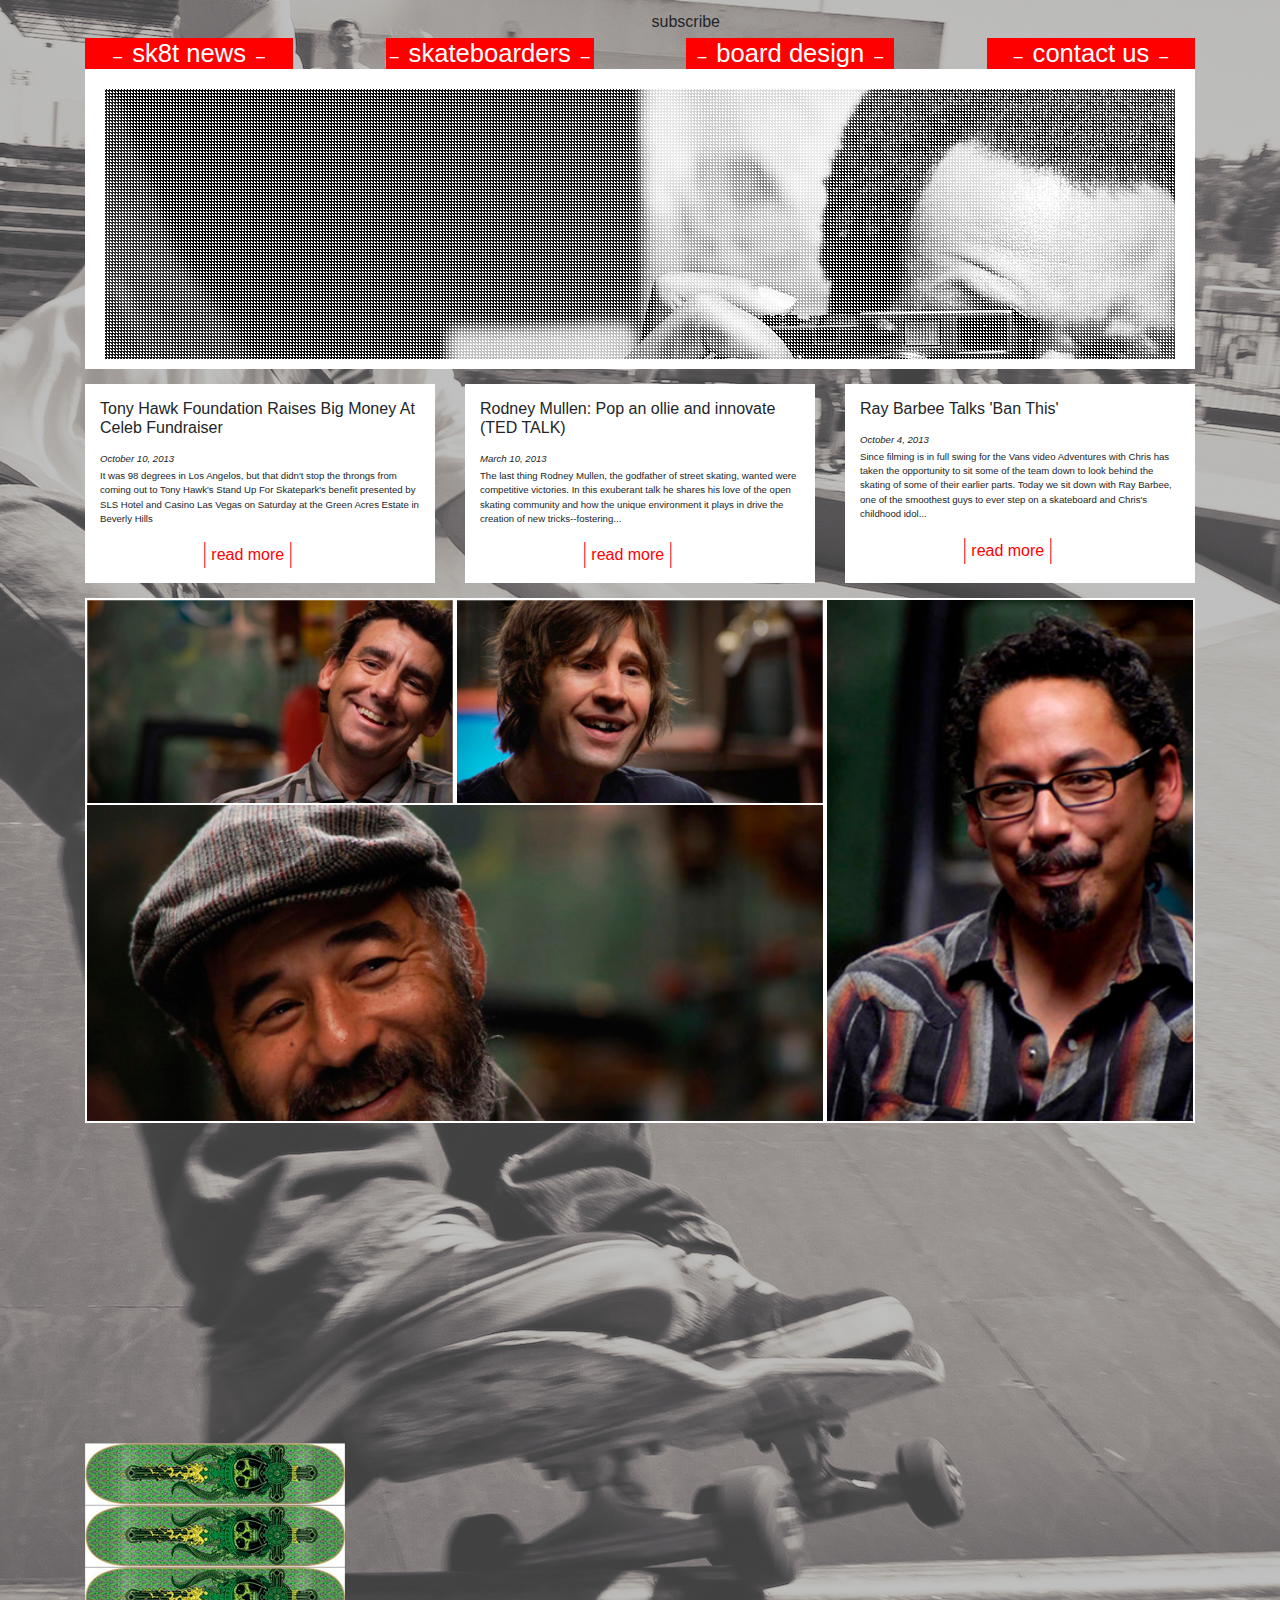
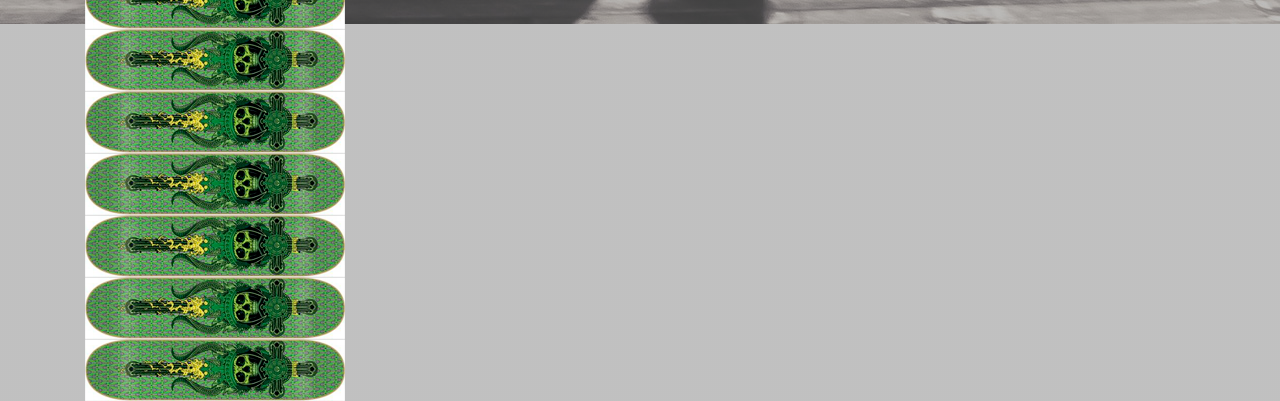
==== index.html @ 0d8c178f "adding skateboard photos" ====
<!DOCTYPE html>
<html lang="en">

<head>

  <meta charset="utf-8">
  <meta name="viewport" content="width=device-width, initial-scale=1">

  <link rel="stylesheet" href="https://use.fontawesome.com/releases/v5.8.2/css/all.css" integrity="sha384-oS3vJWv+0UjzBfQzYUhtDYW+Pj2yciDJxpsK1OYPAYjqT085Qq/1cq5FLXAZQ7Ay" crossorigin="anonymous">
  <link rel="stylesheet" href="https://stackpath.bootstrapcdn.com/bootstrap/4.4.1/css/bootstrap.min.css" integrity="sha384-Vkoo8x4CGsO3+Hhxv8T/Q5PaXtkKtu6ug5TOeNV6gBiFeWPGFN9MuhOf23Q9Ifjh" crossorigin="anonymous">
  <link rel="stylesheet" href="styles.css">

  <title></title>
</head>

<body>
  <div class="container">
    <div class="row">
      <div class="subscribe col-2 offset-5"><a href="#">subscribe</a></div>

      <div class="icons col-4 offset-1">
        <a href="#"><i class="fab fa-facebook-f"></i></a>
        <a href="#"><i class="fas fa-rss"></i></a>
        <a href="#"><i class="fab fa-twitter"></i></a>
        <a href="#"><i class="fab fa-youtube"></i></a>
      </div>
    </div>
    <div class="nav-row row no-gutters">
      <div class="nav col"><a href="#">&ndash;<span>sk8t news</span>&ndash;</a></div>
      <div class="nav col"><a href="#">&ndash;<span>skateboarders</span>&ndash;</a></div>
      <div class="nav col"><a href="#">&ndash;<span>board design</span>&ndash;</a></div>
      <div class="nav col"><a href="#">&ndash;<span>contact us</span>&ndash;</a></div>
    </div>
    <div class="top-image row no-gutters">
      <div class="top-image col"><img src="images/grid.png" alt=""></div>
    </div>

    <!-- I don't know how to line these up with the image whatsoever. I feel like I have tried EVERYTHING -->
    <!-- Well they at least line up without column-width specified but ofc they don't line up -->
    <!-- Maybe if I set the coloumn, and format the cards within the one col? -->
    <!-- In order to do that I do not need two rows. Nesting would be good for overlapping content I think -->
    <!-- So a row does not require a new container, it simply opens up a new row of 12 potential columns? -->
    <!-- VERTICAL ALIGN FOR MOBILE RESPONSIVE WHOOOO -->
    <!-- the row can and/or should be given a width -->
    <div class="article-div">
      <!-- <div> -->
      <article class="modal-article row">

        <section class="modal-card col">
          <h2>Tony Hawk Foundation Raises Big Money At Celeb Fundraiser</h2>
          <time datetime="2013-12-10">October 10, 2013</time>
          <p>It was 98 degrees in Los Angelos, but that didn't stop the throngs from coming out to Tony Hawk's Stand Up For Skatepark's benefit presented by SLS Hotel and Casino Las Vegas on Saturday at the Green Acres Estate in Beverly Hills
          </p>
          <button class="read-buttons" type="button">read more</button>

        </section>

        <section class="modal-card col">
          <h2>Rodney Mullen: Pop an ollie and innovate (TED TALK)</h2><time datetime="2013-03-10">March 10, 2013</time>
          <p>The last thing Rodney Mullen, the godfather of street skating, wanted were competitive victories. In this exuberant talk he shares his love of the open skating community and how the unique environment it plays in drive the creation
            of
            new tricks--fostering...</p>
          <button class="read-buttons" type="button">read more</button>
        </section>

        <section class="modal-card col">
          <h2>Ray Barbee Talks 'Ban This'</h2><time datetime="2013-10-04">October 4, 2013</time>
          <p>Since filming is in full swing for the Vans video Adventures with Chris has taken the opportunity to sit some of the team down to look behind the skating of some of their earlier parts. Today we sit down with Ray Barbee, one of the
            smoothest guys to ever step on a skateboard and Chris's childhood idol...</p>
          <button class="read-buttons" type="button">read more</button>

    </div>


    </article>

    <!-- I felt like I had an idea as to how to go about this part during lecture but now I definitely don't -->
    <!-- <div class="skaters"> -->
    <div>
      <article class="skateboarders row no-gutters">
        <section class="skater col-4"><img src="images/sk8er-4.png" href=""></section>
        <section class="skater col-4"><img src="images/sk8er-3.png" href=""></section>
        <section class="skater col-4"><img src="images/sk8er-2.png" href=""></section>
        <section class="skater-wide col-8"><img src="images/sk8er-1.png" href=""></section>
      </article>
    </div>
    </article>
    <div class="skateboards row no-gutters">
      <div class="skateboard-img col-sm-12"><img src="./images/sk8-1.png" alt=""></div>
      <div class="skateboard-img col-sm-12"><img src="./images/sk8-1.png" alt=""></div>
      <div class="skateboard-img col-sm-12"><img src="./images/sk8-1.png" alt=""></div>
      <div class="skateboard-img col-sm-12"><img src="./images/sk8-1.png" alt=""></div>
      <div class="skateboard-img col-sm-12"><img src="./images/sk8-1.png" alt=""></div>
      <div class="skateboard-img col-sm-12"><img src="./images/sk8-1.png" alt=""></div>
      <div class="skateboard-img col-sm-12"><img src="./images/sk8-1.png" alt=""></div>
      <div class="skateboard-img col-sm-12"><img src="./images/sk8-1.png" alt=""></div>
      <div class="skateboard-img col-sm-12"><img src="./images/sk8-1.png" alt=""></div>
    </div>


    <article class="contact col-6"></article>
    <!-- </div> -->
  </div>
  </div>

  <script src="https://code.jquery.com/jquery-3.4.1.slim.min.js" integrity="sha384-J6qa4849blE2+poT4WnyKhv5vZF5SrPo0iEjwBvKU7imGFAV0wwj1yYfoRSJoZ+n" crossorigin="anonymous"></script>
  <script src="https://cdn.jsdelivr.net/npm/popper.js@1.16.0/dist/umd/popper.min.js" integrity="sha384-Q6E9RHvbIyZFJoft+2mJbHaEWldlvI9IOYy5n3zV9zzTtmI3UksdQRVvoxMfooAo" crossorigin="anonymous"></script>
  <script src="https://stackpath.bootstrapcdn.com/bootstrap/4.4.1/js/bootstrap.min.js" integrity="sha384-wfSDF2E50Y2D1uUdj0O3uMBJnjuUD4Ih7YwaYd1iqfktj0Uod8GCExl3Og8ifwB6" crossorigin="anonymous"></script>
</body>

</html>
---- styles.css ----
* {
  box-sizing: border-box;
}

a {
  text-decoration: none;
  color: inherit;
}

ul {
  list-style: none;

}

/* background-overlay-effect */
body {
  background: linear-gradient(rgba(130, 130, 130, .5),
      rgba(130, 130, 130, .5)),
    url("images/bg.jpg") no-repeat;
}

h2 {
  font-size: 1rem;
}

time {
  font-size: 0.6rem;
  text-align: left;
  font-style: italic;
}

p {
  font-size: 0.6rem;
}

/* .container {
  width: 850px;
} */

.subscribe {
  text-align: right;
  padding-top: 10px;

}

.icons {
  padding-left: 55px;
  text-align: center;

}


i {
  font-size: 25px;
  color: white;
  box-shadow: 0px 5px gray;
  height: 40px;
  width: 40px;
  margin: 5px;
  padding-top: 5px;
  z-index: -20;

}

i.fab.fa-facebook-f {
  background-color: blue;
  opacity: 0.3;
}

i.fas.fa-rss {
  background-color: orange;
  opacity: 0.3;
}


i.fab.fa-twitter {
  background-color: lightblue;
  opacity: 0.3;
}

i.fab.fa-youtube {
  background-color: red;
  opacity: 0.3;
}

span {
  font-size: 1.6rem;
  color: white;
  background-color: red;
  line-height: 30px;
  margin-right: 5px;
  margin-left: 5px;
  padding: 0 5px;



}

.nav-row {
  justify-content: center;

}

.nav {
  background-color: red;
  justify-content: center;
  color: white;



}

.nav:not(:last-child) {
  margin-right: 92.5px;
}




.top-image {
  background-image: url("./images/top-image.png");
  border: white solid 10px;
  overflow: hidden;
  height: 300px;
}

.modal-article {

}

.modal-card {
  background-color: white;
  margin: 15px;
  padding: 15px;

}

.read-buttons {
  color: red;
  border-style: solid 1px red;
  background-color: white;
  border-left: solid 1px red;
  border-right: solid 1px red;
  border-top: none;
  border-bottom: none;
  transform: translateX(120%);
}

.skater-wide {
  height: 320px;
  overflow: hidden;
  transform: translateY(-320px);
  border-bottom: solid 2px white;
}

.skater-wide>img {
  width: 100%;
  border: solid 2px white;
}

.skater-small>img {
  width: 100%;
}

.skater>img {
  width: 100%;
  border: solid 2px white;
}

.skateboards {
  display: inline-block;
  vertical-align: top;
}
/* grid on top of cameraman should be a background-image */

/* .top-image::after {
  content: '';
  background-image: url("images/grid.png");
  opacity: 0.5;
  position: absolute;
  width: 720px;
  top: 0;
  bottom: 0;
  right: 0;
  left: 25px;
} */
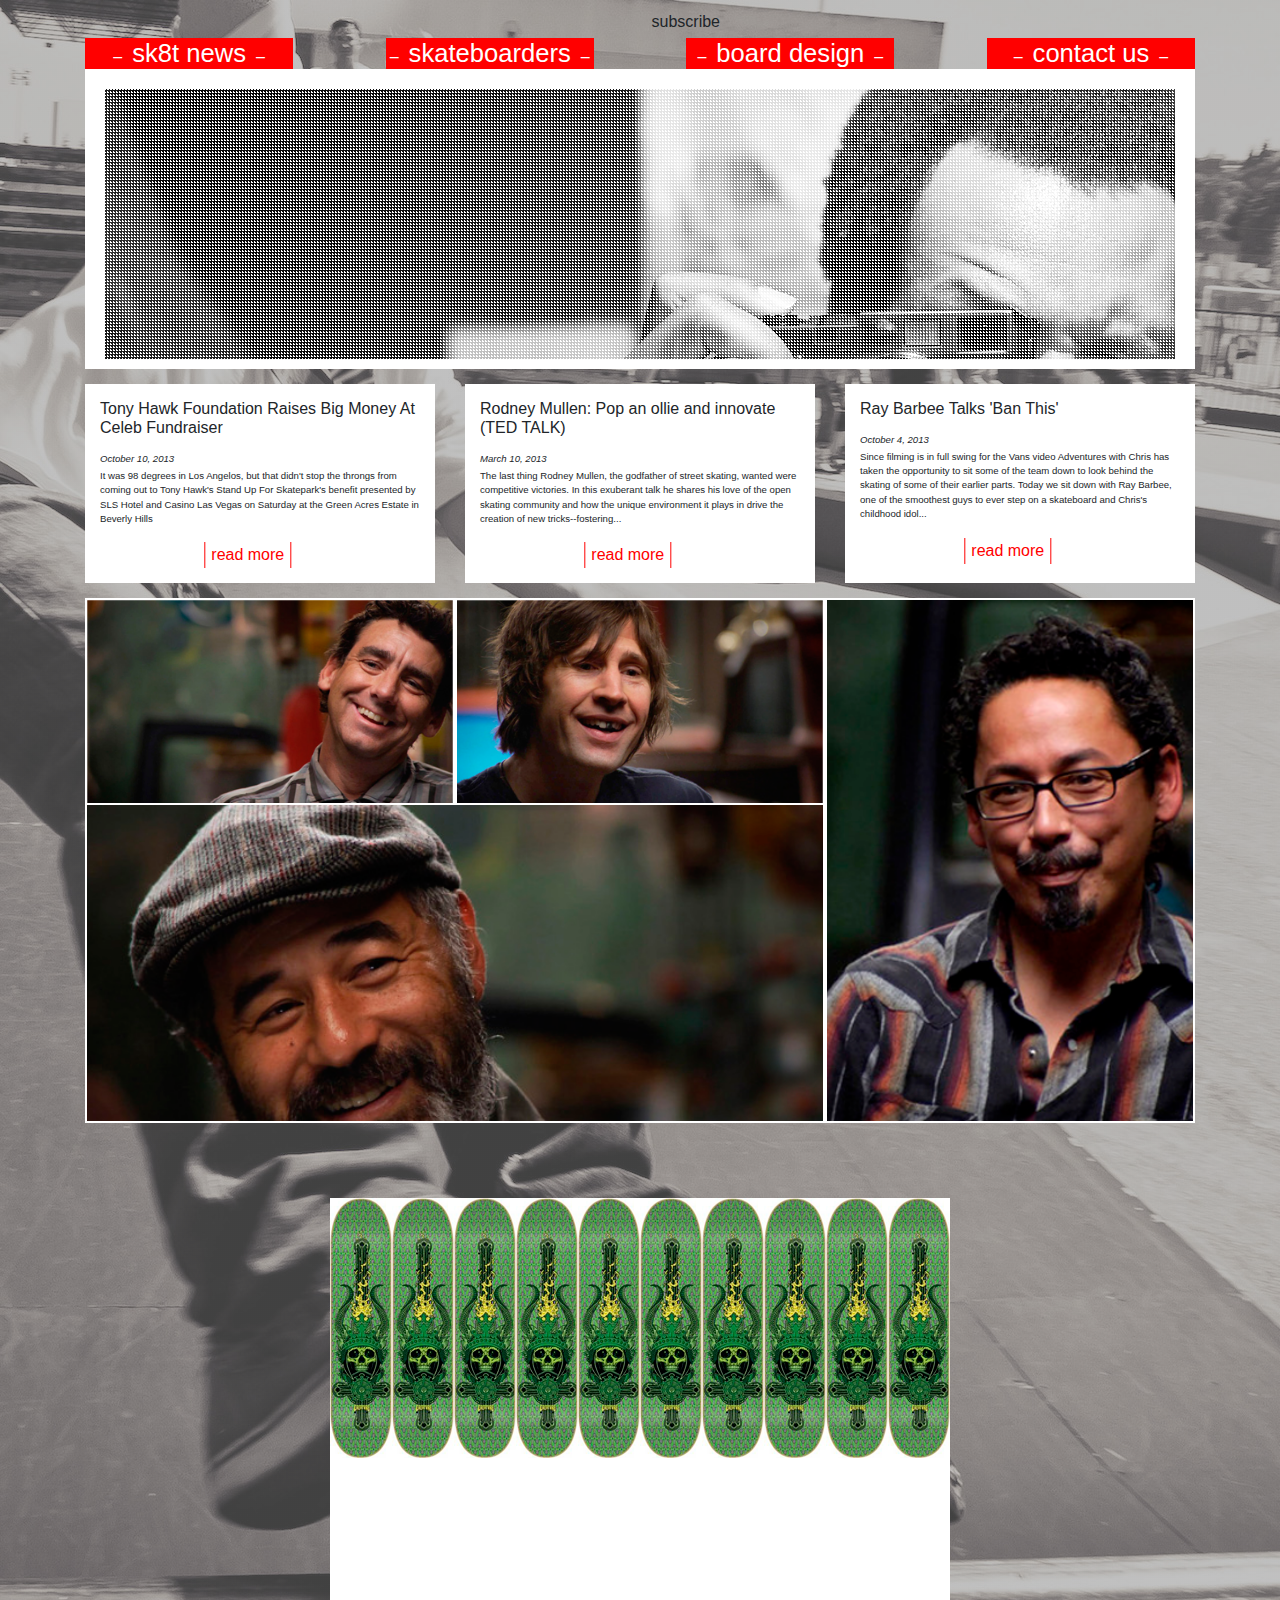
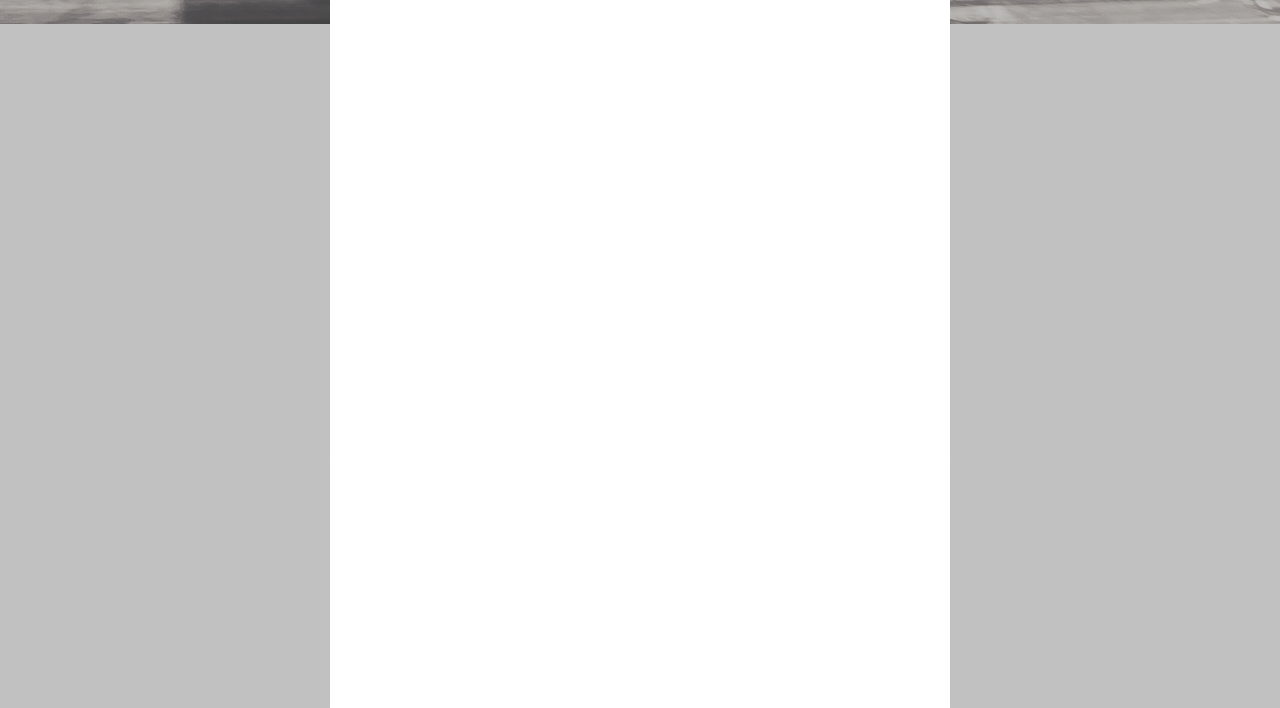
==== commit ef2d602d: "I'm just having issues at every corner. I got the skateboards on the page and horizontal, but they w" ====
--- a/index.html
+++ b/index.html
@@ -77,25 +77,29 @@
     <!-- I felt like I had an idea as to how to go about this part during lecture but now I definitely don't -->
     <!-- <div class="skaters"> -->
     <div>
-      <article class="skateboarders row no-gutters">
-        <section class="skater col-4"><img src="images/sk8er-4.png" href=""></section>
-        <section class="skater col-4"><img src="images/sk8er-3.png" href=""></section>
-        <section class="skater col-4"><img src="images/sk8er-2.png" href=""></section>
-        <section class="skater-wide col-8"><img src="images/sk8er-1.png" href=""></section>
-      </article>
+      <div class="row no-gutters">
+        <div class="skater col-4"><img src="images/sk8er-4.png" href=""></div>
+        <div class="skater col-4"><img src="images/sk8er-3.png" href=""></div>
+        <div class="skater col-4"><img src="images/sk8er-2.png" href=""></div>
+        <div class="skater-wide col-8"><img src="images/sk8er-1.png" href=""></div>
+      </div>
     </div>
-    </article>
-    <div class="skateboards row no-gutters">
-      <div class="skateboard-img col-sm-12"><img src="./images/sk8-1.png" alt=""></div>
-      <div class="skateboard-img col-sm-12"><img src="./images/sk8-1.png" alt=""></div>
-      <div class="skateboard-img col-sm-12"><img src="./images/sk8-1.png" alt=""></div>
-      <div class="skateboard-img col-sm-12"><img src="./images/sk8-1.png" alt=""></div>
-      <div class="skateboard-img col-sm-12"><img src="./images/sk8-1.png" alt=""></div>
-      <div class="skateboard-img col-sm-12"><img src="./images/sk8-1.png" alt=""></div>
-      <div class="skateboard-img col-sm-12"><img src="./images/sk8-1.png" alt=""></div>
-      <div class="skateboard-img col-sm-12"><img src="./images/sk8-1.png" alt=""></div>
-      <div class="skateboard-img col-sm-12"><img src="./images/sk8-1.png" alt=""></div>
+    <div class="skateboards">
+    <div class="row no-gutters">
+      <div class="col-12">
+        <div class="skateboard-img"><img src="./images/sk8-1.png" alt=""></div>
+        <div class="skateboard-img"><img src="./images/sk8-1.png" alt=""></div>
+        <div class="skateboard-img"><img src="./images/sk8-1.png" alt=""></div>
+        <div class="skateboard-img"><img src="./images/sk8-1.png" alt=""></div>
+        <div class="skateboard-img"><img src="./images/sk8-1.png" alt=""></div>
+        <div class="skateboard-img"><img src="./images/sk8-1.png" alt=""></div>
+        <div class="skateboard-img"><img src="./images/sk8-1.png" alt=""></div>
+        <div class="skateboard-img"><img src="./images/sk8-1.png" alt=""></div>
+        <div class="skateboard-img"><img src="./images/sk8-1.png" alt=""></div>
+        <div class="skateboard-img"><img src="./images/sk8-1.png" alt=""></div>
+      </div>
     </div>
+  </div>
 
 
     <article class="contact col-6"></article>
--- a/styles.css
+++ b/styles.css
@@ -146,10 +146,11 @@
   transform: translateX(120%);
 }
 
+
 .skater-wide {
   height: 320px;
   overflow: hidden;
-  transform: translateY(-320px);
+  transform: translateY(-100%);
   border-bottom: solid 2px white;
 }
 
@@ -168,8 +169,13 @@
 }
 
 .skateboards {
-  display: inline-block;
-  vertical-align: top;
+  transform: rotate(90deg);
+  background-color: white;
+  
+}
+
+.skateboards>img {
+
 }
 /* grid on top of cameraman should be a background-image */
 
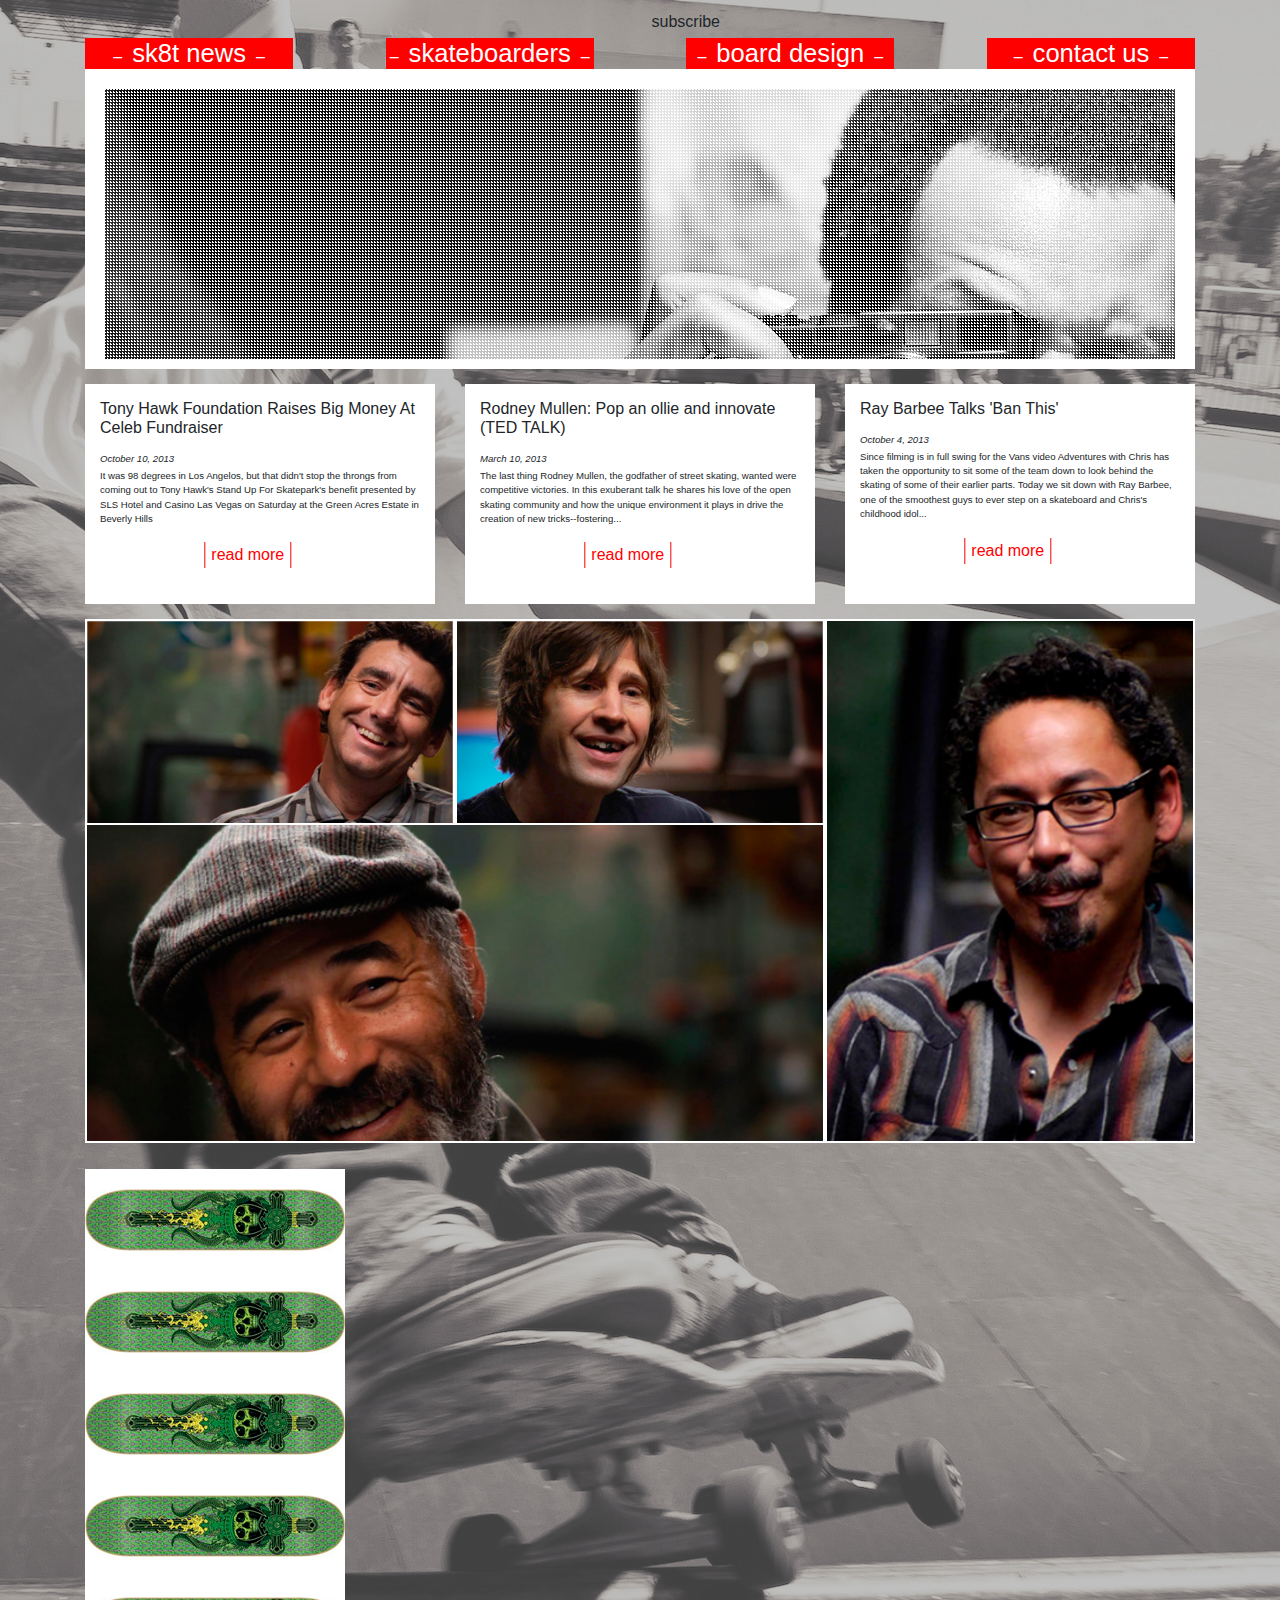
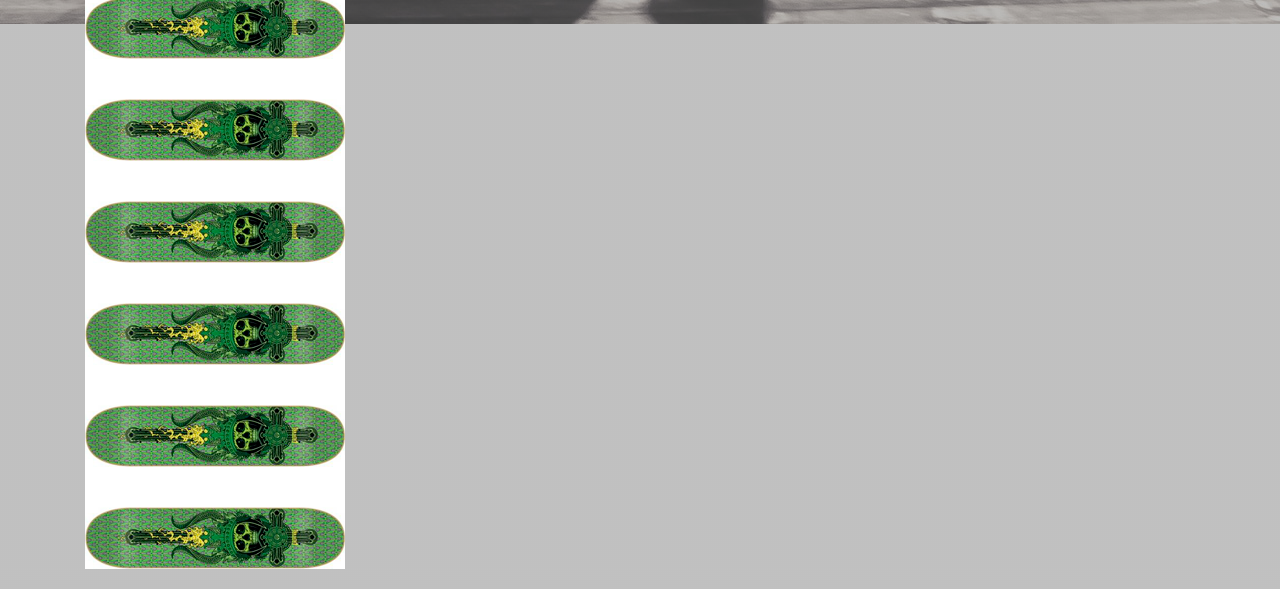
==== commit 20b26928: "messing around with skateboards, not getting far. Though now I know you can't have two transform pro" ====
--- a/index.html
+++ b/index.html
@@ -77,15 +77,15 @@
     <!-- I felt like I had an idea as to how to go about this part during lecture but now I definitely don't -->
     <!-- <div class="skaters"> -->
     <div>
-      <div class="row no-gutters">
+      <div class="skaters row no-gutters">
         <div class="skater col-4"><img src="images/sk8er-4.png" href=""></div>
         <div class="skater col-4"><img src="images/sk8er-3.png" href=""></div>
         <div class="skater col-4"><img src="images/sk8er-2.png" href=""></div>
         <div class="skater-wide col-8"><img src="images/sk8er-1.png" href=""></div>
       </div>
     </div>
-    <div class="skateboards">
-    <div class="row no-gutters">
+
+    <div class="skateboards row justify-content-around no-gutters">
       <div class="col-12">
         <div class="skateboard-img"><img src="./images/sk8-1.png" alt=""></div>
         <div class="skateboard-img"><img src="./images/sk8-1.png" alt=""></div>
@@ -97,7 +97,7 @@
         <div class="skateboard-img"><img src="./images/sk8-1.png" alt=""></div>
         <div class="skateboard-img"><img src="./images/sk8-1.png" alt=""></div>
         <div class="skateboard-img"><img src="./images/sk8-1.png" alt=""></div>
-      </div>
+
     </div>
   </div>
 
--- a/styles.css
+++ b/styles.css
@@ -125,7 +125,7 @@
 }
 
 .modal-article {
-
+  height: 250px;
 }
 
 .modal-card {
@@ -146,6 +146,9 @@
   transform: translateX(120%);
 }
 
+.skaters {
+  height: 550px;
+}
 
 .skater-wide {
   height: 320px;
@@ -166,17 +169,25 @@
 .skater>img {
   width: 100%;
   border: solid 2px white;
+
+}
+
+.skateboard-img {
+  /* transform: rotate(-90deg); */
+  padding-top: 20px;
+  padding-bottom: 20px;
 }
 
 .skateboards {
-  transform: rotate(90deg);
+  /* transform: rotate(-90deg); */
   background-color: white;
-  
-}
-
-.skateboards>img {
-
-}
+
+  width: fit-content;
+  height: 1000px;
+
+}
+
+
 /* grid on top of cameraman should be a background-image */
 
 /* .top-image::after {
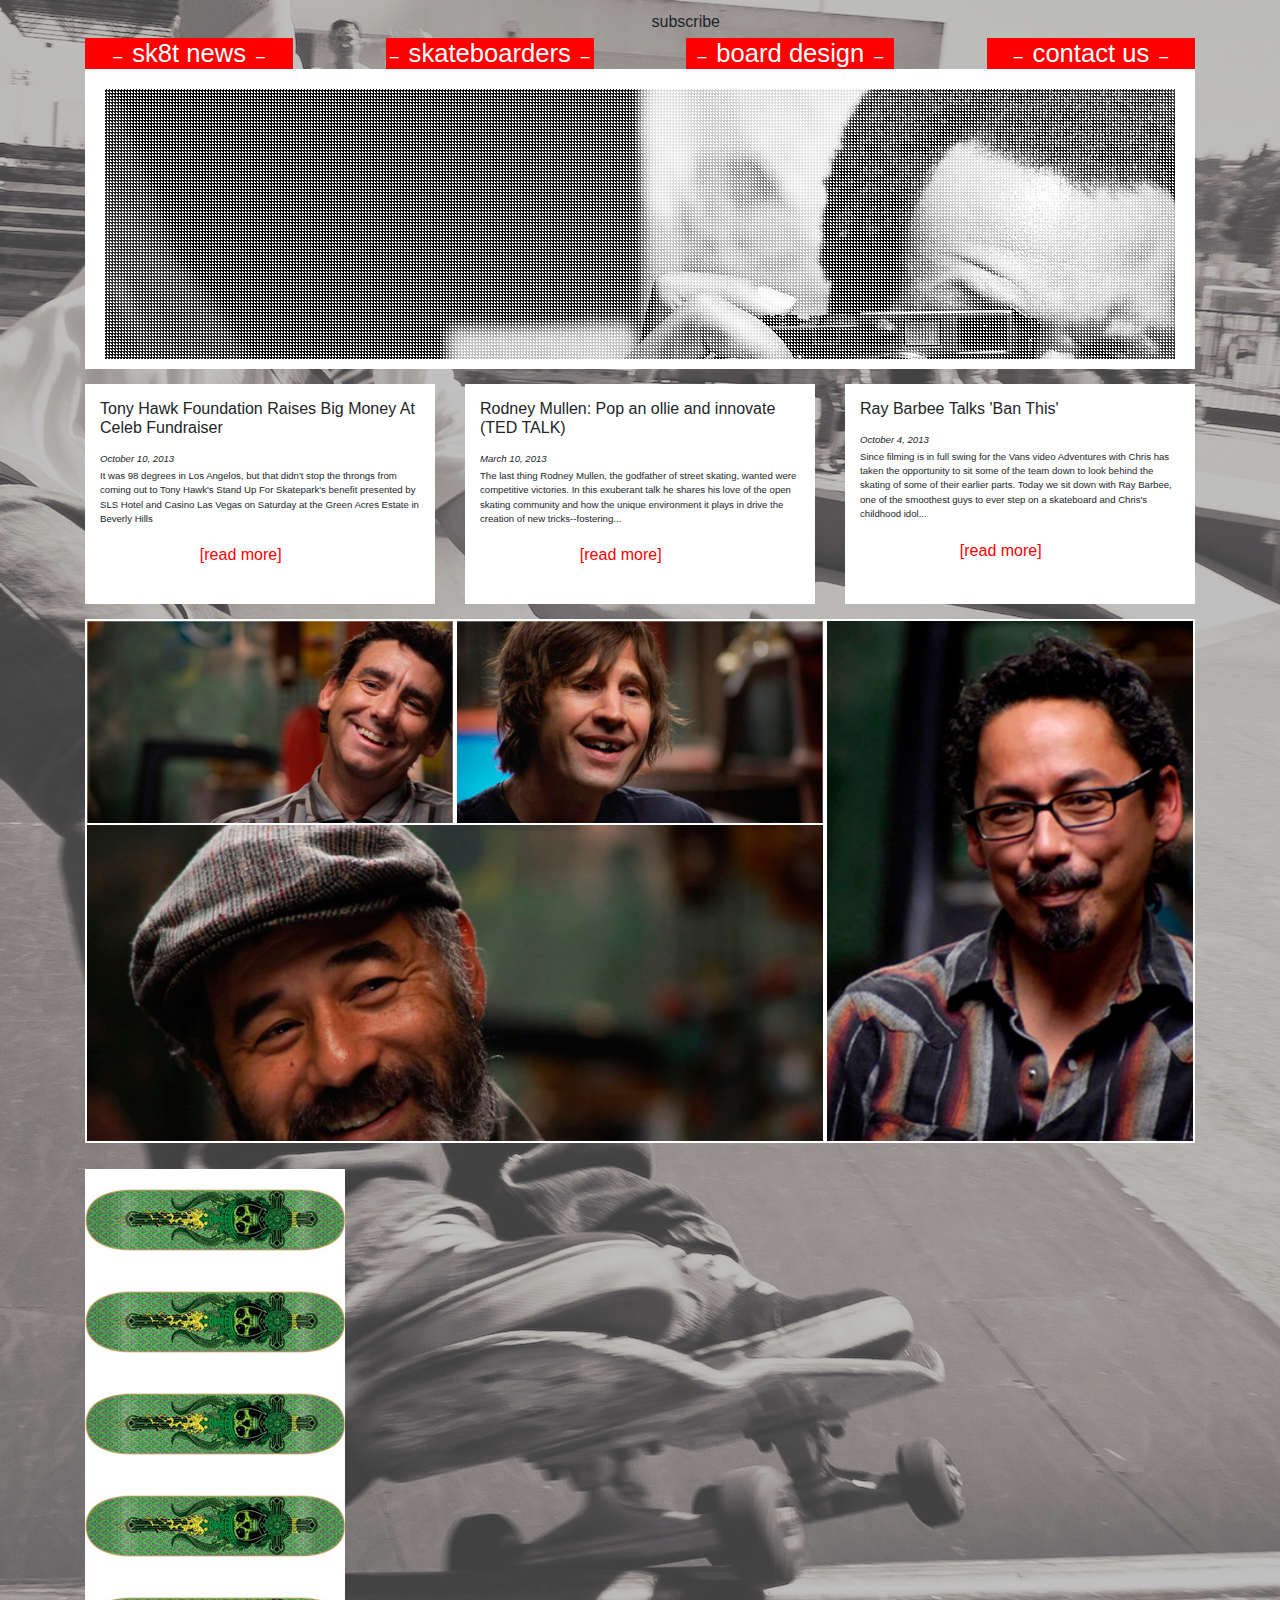
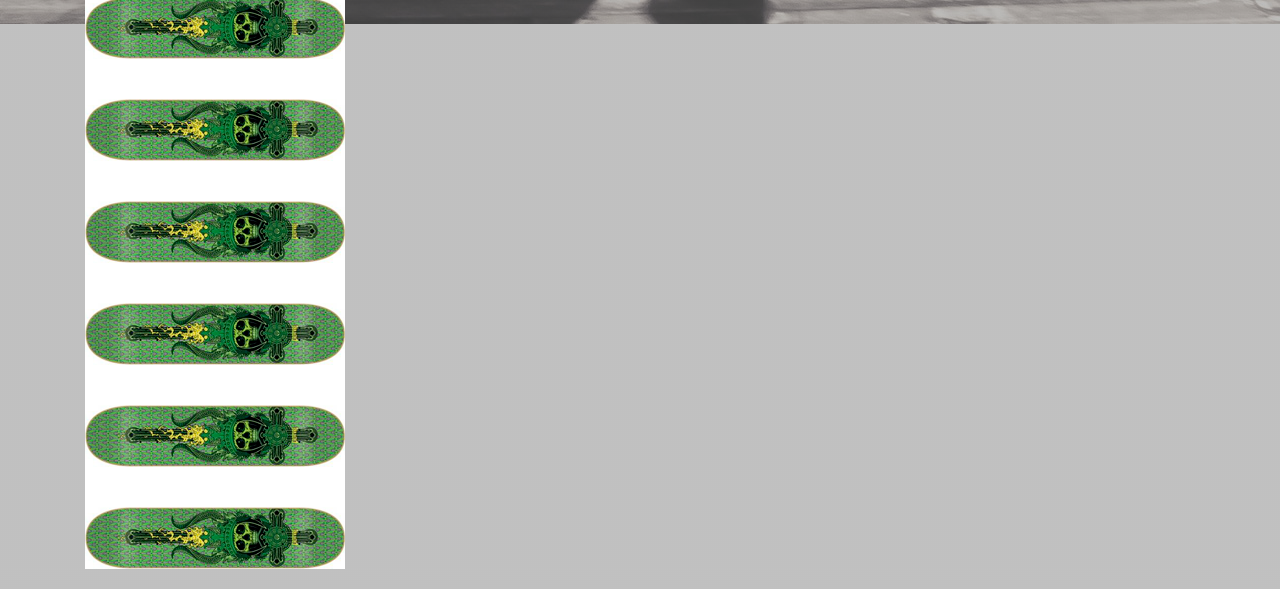
==== commit 5071f08f: "fixed read more buttons to look like project img" ====
--- a/index.html
+++ b/index.html
@@ -51,7 +51,7 @@
           <time datetime="2013-12-10">October 10, 2013</time>
           <p>It was 98 degrees in Los Angelos, but that didn't stop the throngs from coming out to Tony Hawk's Stand Up For Skatepark's benefit presented by SLS Hotel and Casino Las Vegas on Saturday at the Green Acres Estate in Beverly Hills
           </p>
-          <button class="read-buttons" type="button">read more</button>
+          <button class="read-buttons" type="button">&lbrack;read more&rbrack;</button>
 
         </section>
 
@@ -60,14 +60,14 @@
           <p>The last thing Rodney Mullen, the godfather of street skating, wanted were competitive victories. In this exuberant talk he shares his love of the open skating community and how the unique environment it plays in drive the creation
             of
             new tricks--fostering...</p>
-          <button class="read-buttons" type="button">read more</button>
+          <button class="read-buttons" type="button">&lbrack;read more&rbrack;</button>
         </section>
 
         <section class="modal-card col">
           <h2>Ray Barbee Talks 'Ban This'</h2><time datetime="2013-10-04">October 4, 2013</time>
           <p>Since filming is in full swing for the Vans video Adventures with Chris has taken the opportunity to sit some of the team down to look behind the skating of some of their earlier parts. Today we sit down with Ray Barbee, one of the
             smoothest guys to ever step on a skateboard and Chris's childhood idol...</p>
-          <button class="read-buttons" type="button">read more</button>
+          <button class="read-buttons" type="button">&lbrack;read more&rbrack;</button>
 
     </div>
 
@@ -98,8 +98,8 @@
         <div class="skateboard-img"><img src="./images/sk8-1.png" alt=""></div>
         <div class="skateboard-img"><img src="./images/sk8-1.png" alt=""></div>
 
+      </div>
     </div>
-  </div>
 
 
     <article class="contact col-6"></article>
--- a/styles.css
+++ b/styles.css
@@ -139,11 +139,8 @@
   color: red;
   border-style: solid 1px red;
   background-color: white;
-  border-left: solid 1px red;
-  border-right: solid 1px red;
-  border-top: none;
-  border-bottom: none;
-  transform: translateX(120%);
+  border: none;
+  transform: translateX(100%);
 }
 
 .skaters {
@@ -179,8 +176,7 @@
 }
 
 .skateboards {
-  /* transform: rotate(-90deg); */
-  background-color: white;
+  /* transform: rotate(-90deg); */  background-color: white;
 
   width: fit-content;
   height: 1000px;
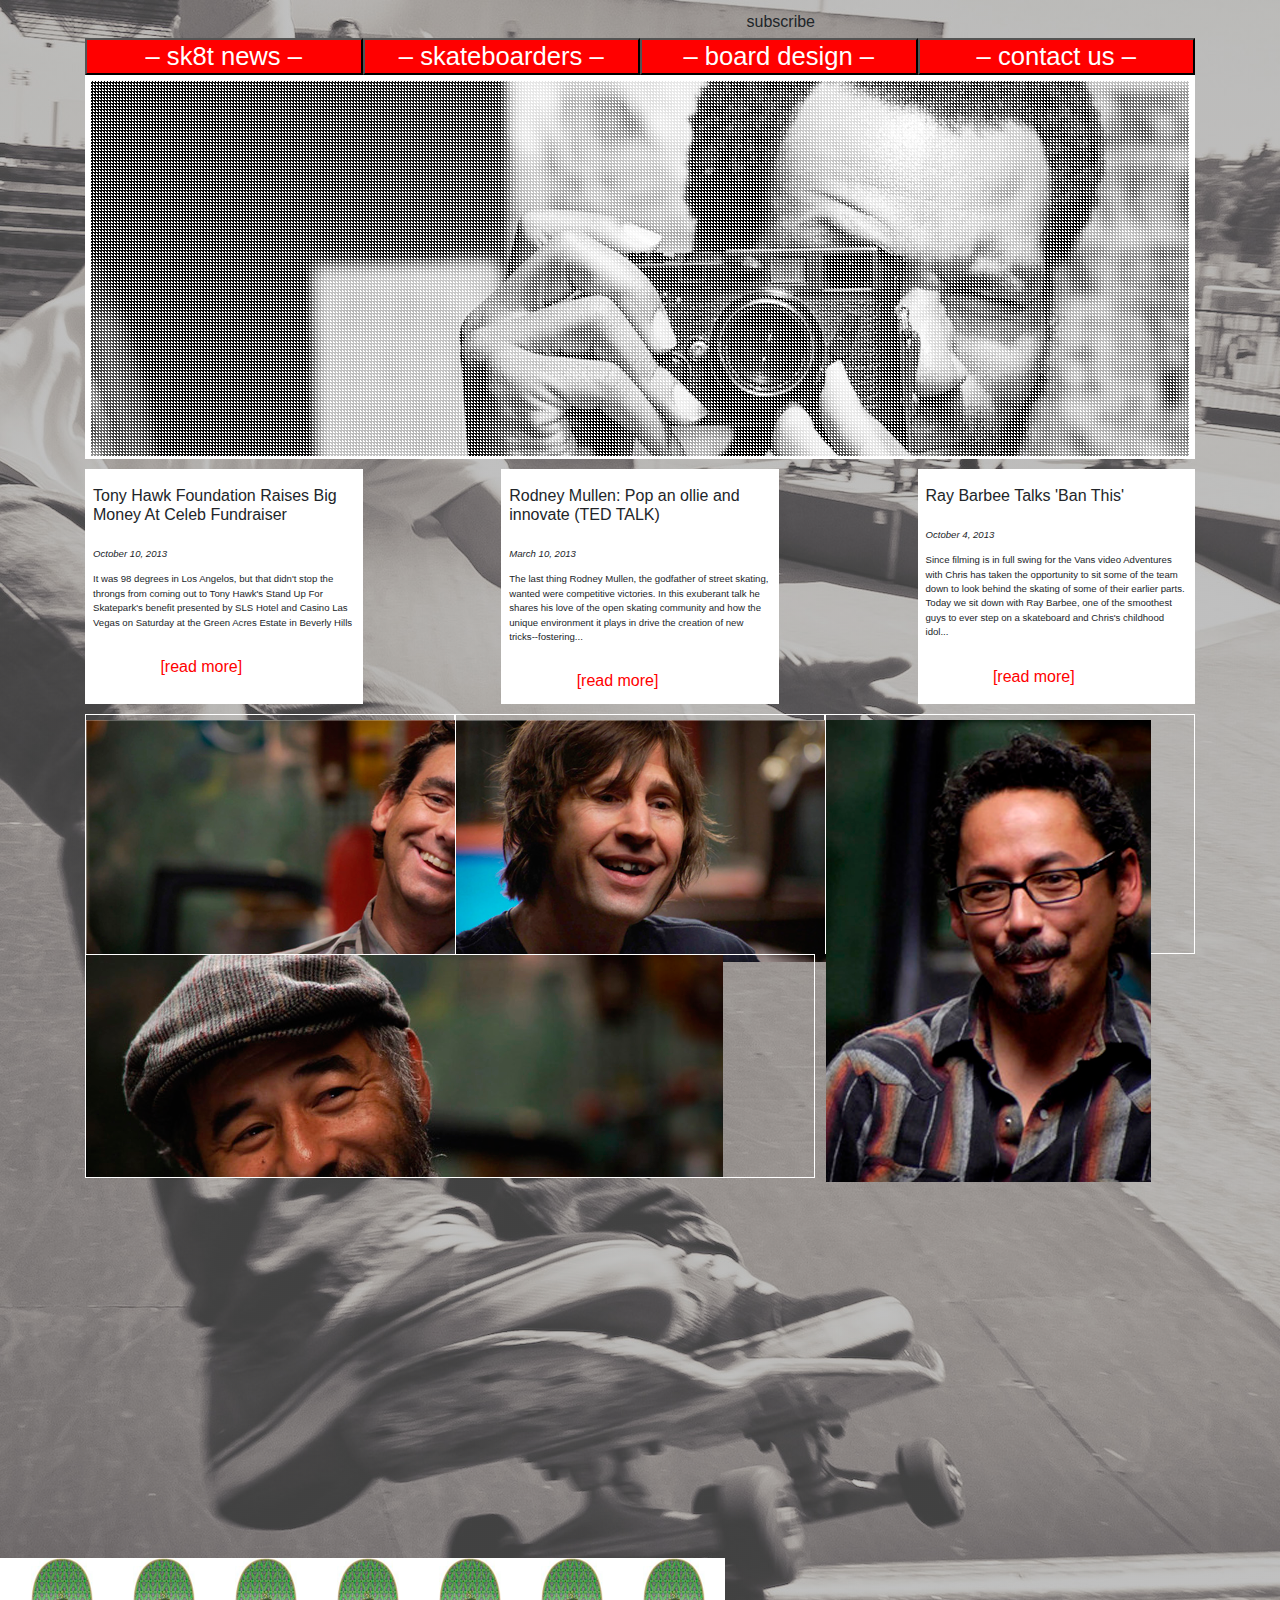
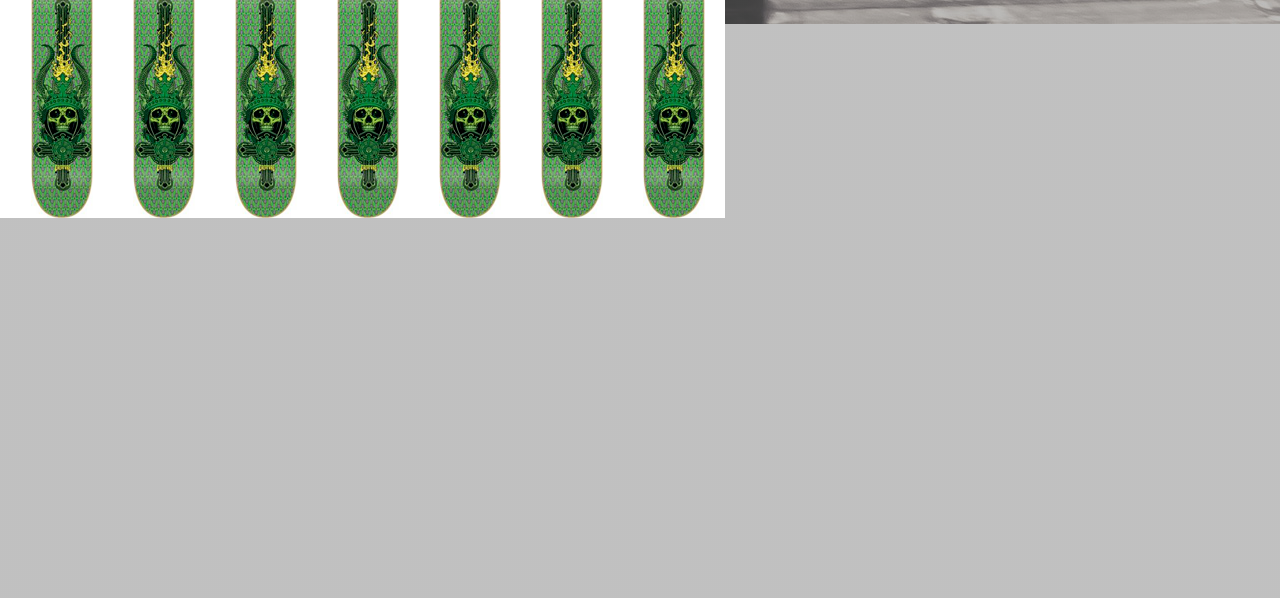
==== commit d7caccec: "styled the star buttons, as well as added the same background linear gradient as on the page. I defi" ====
--- a/index.html
+++ b/index.html
@@ -15,10 +15,10 @@
 
 <body>
   <div class="container">
-    <div class="row">
-      <div class="subscribe col-2 offset-5"><a href="#">subscribe</a></div>
+    <div class="header row">
+      <div class="subscribe col-8"><a href="#">subscribe</a></div>
 
-      <div class="icons col-4 offset-1">
+      <div class="icons col-4">
         <a href="#"><i class="fab fa-facebook-f"></i></a>
         <a href="#"><i class="fas fa-rss"></i></a>
         <a href="#"><i class="fab fa-twitter"></i></a>
@@ -26,27 +26,19 @@
       </div>
     </div>
     <div class="nav-row row no-gutters">
-      <div class="nav col"><a href="#">&ndash;<span>sk8t news</span>&ndash;</a></div>
-      <div class="nav col"><a href="#">&ndash;<span>skateboarders</span>&ndash;</a></div>
-      <div class="nav col"><a href="#">&ndash;<span>board design</span>&ndash;</a></div>
-      <div class="nav col"><a href="#">&ndash;<span>contact us</span>&ndash;</a></div>
+      <button class="nav col-lg-3"><a href="#"><span> &ndash; sk8t news &ndash; </span></a></button>
+      <button class="nav col-lg-3"><a href="#"><span> &ndash; skateboarders &ndash; </span></a></button>
+      <button class="nav col-lg-3"><a href="#"><span> &ndash; board design &ndash; </span></a></button>
+      <button class="nav col-lg-3"><a href="#"><span> &ndash; contact us &ndash; </span></a></button>
     </div>
     <div class="top-image row no-gutters">
       <div class="top-image col"><img src="images/grid.png" alt=""></div>
     </div>
 
-    <!-- I don't know how to line these up with the image whatsoever. I feel like I have tried EVERYTHING -->
-    <!-- Well they at least line up without column-width specified but ofc they don't line up -->
-    <!-- Maybe if I set the coloumn, and format the cards within the one col? -->
-    <!-- In order to do that I do not need two rows. Nesting would be good for overlapping content I think -->
-    <!-- So a row does not require a new container, it simply opens up a new row of 12 potential columns? -->
-    <!-- VERTICAL ALIGN FOR MOBILE RESPONSIVE WHOOOO -->
-    <!-- the row can and/or should be given a width -->
     <div class="article-div">
-      <!-- <div> -->
-      <article class="modal-article row">
+      <article class="modal-article row no-gutters">
 
-        <section class="modal-card col">
+        <section class="modal-card col-lg-3">
           <h2>Tony Hawk Foundation Raises Big Money At Celeb Fundraiser</h2>
           <time datetime="2013-12-10">October 10, 2013</time>
           <p>It was 98 degrees in Los Angelos, but that didn't stop the throngs from coming out to Tony Hawk's Stand Up For Skatepark's benefit presented by SLS Hotel and Casino Las Vegas on Saturday at the Green Acres Estate in Beverly Hills
@@ -55,7 +47,7 @@
 
         </section>
 
-        <section class="modal-card col">
+        <section class="modal-card col-lg-3">
           <h2>Rodney Mullen: Pop an ollie and innovate (TED TALK)</h2><time datetime="2013-03-10">March 10, 2013</time>
           <p>The last thing Rodney Mullen, the godfather of street skating, wanted were competitive victories. In this exuberant talk he shares his love of the open skating community and how the unique environment it plays in drive the creation
             of
@@ -63,7 +55,7 @@
           <button class="read-buttons" type="button">&lbrack;read more&rbrack;</button>
         </section>
 
-        <section class="modal-card col">
+        <section class="modal-card col-lg-3">
           <h2>Ray Barbee Talks 'Ban This'</h2><time datetime="2013-10-04">October 4, 2013</time>
           <p>Since filming is in full swing for the Vans video Adventures with Chris has taken the opportunity to sit some of the team down to look behind the skating of some of their earlier parts. Today we sit down with Ray Barbee, one of the
             smoothest guys to ever step on a skateboard and Chris's childhood idol...</p>
@@ -74,19 +66,25 @@
 
     </article>
 
-    <!-- I felt like I had an idea as to how to go about this part during lecture but now I definitely don't -->
     <!-- <div class="skaters"> -->
-    <div>
-      <div class="skaters row no-gutters">
-        <div class="skater col-4"><img src="images/sk8er-4.png" href=""></div>
-        <div class="skater col-4"><img src="images/sk8er-3.png" href=""></div>
-        <div class="skater col-4"><img src="images/sk8er-2.png" href=""></div>
-        <div class="skater-wide col-8"><img src="images/sk8er-1.png" href=""></div>
+
+    <div class="skaters row no-gutters">
+
+
+          <div class="skater col-lg-4"><img src="images/sk8er-4.png" href=""></div>
+          <div class="skater col-lg-4"><img src="images/sk8er-3.png" href=""></div>
+          <div class="skater col-lg-4"><img src="images/sk8er-2.png" href=""></div>
+
+      </div>
+      <div class="row skater-row2">
+      <div class="skaters-div2 col-8">
+        <div class="skater4"><img src="images/sk8er-1.png" href=""></div>
       </div>
     </div>
 
-    <div class="skateboards row justify-content-around no-gutters">
-      <div class="col-12">
+
+    <div class="skateboards row no-gutters">
+      <div class="col">
         <div class="skateboard-img"><img src="./images/sk8-1.png" alt=""></div>
         <div class="skateboard-img"><img src="./images/sk8-1.png" alt=""></div>
         <div class="skateboard-img"><img src="./images/sk8-1.png" alt=""></div>
--- a/styles.css
+++ b/styles.css
@@ -1,5 +1,6 @@
 * {
   box-sizing: border-box;
+
 }
 
 a {
@@ -9,10 +10,9 @@
 
 ul {
   list-style: none;
-
-}
-
-/* background-overlay-effect */
+}
+
+/* background-overlay-affect */
 body {
   background: linear-gradient(rgba(130, 130, 130, .5),
       rgba(130, 130, 130, .5)),
@@ -32,34 +32,29 @@
 p {
   font-size: 0.6rem;
 }
-
-/* .container {
-  width: 850px;
-} */
-
+.header {
+  display: flex;
+}
 .subscribe {
-  text-align: right;
+  display: flex;
   padding-top: 10px;
-
+  flex-direction: row-reverse;
 }
 
 .icons {
-  padding-left: 55px;
-  text-align: center;
-
-}
-
+  display: flex;
+  flex-direction: row-reverse;
+}
 
 i {
   font-size: 25px;
+  text-align: center;
   color: white;
   box-shadow: 0px 5px gray;
   height: 40px;
   width: 40px;
   margin: 5px;
   padding-top: 5px;
-  z-index: -20;
-
 }
 
 i.fab.fa-facebook-f {
@@ -71,7 +66,6 @@
   background-color: orange;
   opacity: 0.3;
 }
-
 
 i.fab.fa-twitter {
   background-color: lightblue;
@@ -91,109 +85,122 @@
   margin-right: 5px;
   margin-left: 5px;
   padding: 0 5px;
-
-
-
 }
 
 .nav-row {
-  justify-content: center;
-
+  justify-content: space-between;
 }
 
 .nav {
-  background-color: red;
-  justify-content: center;
+  /* background-color: red; */
+  justify-content: space-around;
   color: white;
 
+}
+
+button {
+  background: red;
 
 
 }
 
 .nav:not(:last-child) {
-  margin-right: 92.5px;
-}
-
-
-
+  /* margin-right: ; */
+}
 
 .top-image {
   background-image: url("./images/top-image.png");
-  border: white solid 10px;
+  background-position: 30% 10%;
+  background-repeat: no-repeat;
+  border: white solid 3px;
   overflow: hidden;
-  height: 300px;
+  height: 24rem;
+}
+
+.article-div {
+  display: flex;
+
 }
 
 .modal-article {
-  height: 250px;
+  display: flex;
+  justify-content: space-between;
+
+
 }
 
 .modal-card {
   background-color: white;
-  margin: 15px;
-  padding: 15px;
-
+  padding: 0.6rem;
+  margin-top: 10px;
+  margin-bottom: 10px;
+
+
+}
+
+.modal-card p {
+  padding: .5rem;
+}
+
+.modal-card h2 {
+  padding: .5rem;
+}
+
+.modal-card time {
+  padding: .5rem;
 }
 
 .read-buttons {
+  margin-left: 25%;
   color: red;
   border-style: solid 1px red;
   background-color: white;
   border: none;
-  transform: translateX(100%);
+  /* transform: translateX(100%); */
+}
+
+.skaters-div {
+
+
 }
 
 .skaters {
-  height: 550px;
-}
-
-.skater-wide {
+  display: flex;
+  flex-direction: row;
+  justify-content: space-between;
+
+}
+
+.skater {
+  border: solid 1px white;
+  height: 15rem;
+  padding: 5px;
+  
+
+}
+
+.skater4 {
+  height: 14rem;
+  overflow: hidden;
+  border: solid 1px white;
+
+}
+ .skater-wide {
   height: 320px;
   overflow: hidden;
-  transform: translateY(-100%);
-  border-bottom: solid 2px white;
-}
-
-.skater-wide>img {
-  width: 100%;
-  border: solid 2px white;
-}
-
-.skater-small>img {
-  width: 100%;
-}
-
-.skater>img {
-  width: 100%;
-  border: solid 2px white;
-
+}
+
+
+.skateboards {
+  background-color: white;
+
+  display: inline-block;
+  transform-origin: center;
+  transform: rotate(90deg);
 }
 
 .skateboard-img {
-  /* transform: rotate(-90deg); */
   padding-top: 20px;
   padding-bottom: 20px;
-}
-
-.skateboards {
-  /* transform: rotate(-90deg); */  background-color: white;
-
-  width: fit-content;
-  height: 1000px;
-
-}
-
-
-/* grid on top of cameraman should be a background-image */
-
-/* .top-image::after {
-  content: '';
-  background-image: url("images/grid.png");
-  opacity: 0.5;
-  position: absolute;
-  width: 720px;
-  top: 0;
-  bottom: 0;
-  right: 0;
-  left: 25px;
-} */
+
+}
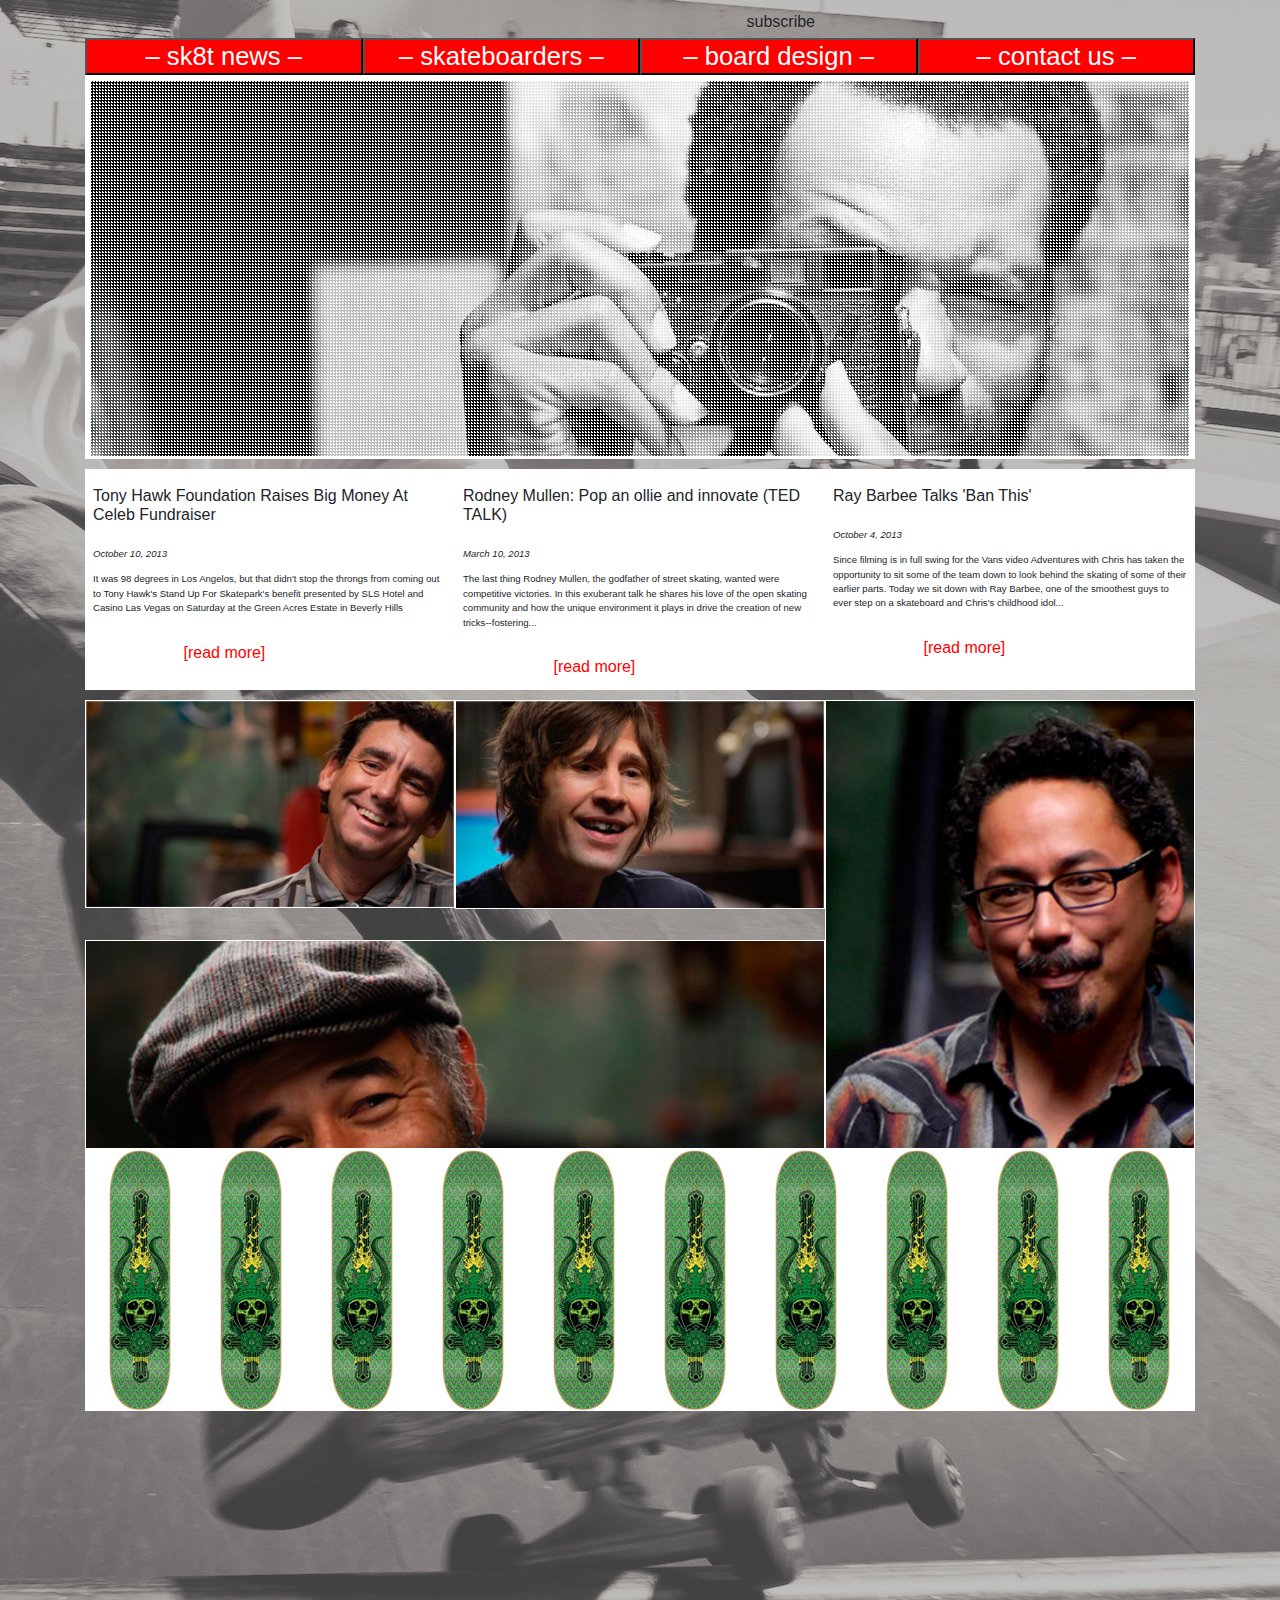
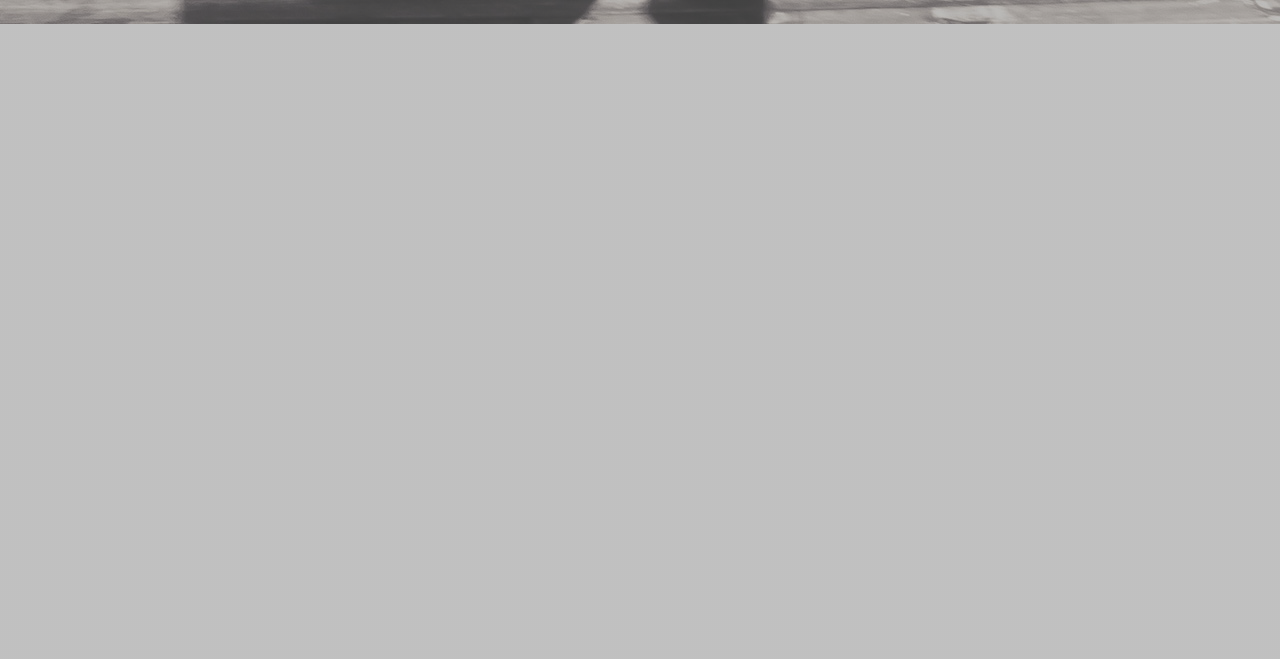
==== commit b435e418: "got the skater photos and skateboard photos formatted" ====
--- a/index.html
+++ b/index.html
@@ -38,7 +38,7 @@
     <div class="article-div">
       <article class="modal-article row no-gutters">
 
-        <section class="modal-card col-lg-3">
+        <section class="modal-card col-lg-4">
           <h2>Tony Hawk Foundation Raises Big Money At Celeb Fundraiser</h2>
           <time datetime="2013-12-10">October 10, 2013</time>
           <p>It was 98 degrees in Los Angelos, but that didn't stop the throngs from coming out to Tony Hawk's Stand Up For Skatepark's benefit presented by SLS Hotel and Casino Las Vegas on Saturday at the Green Acres Estate in Beverly Hills
@@ -47,7 +47,7 @@
 
         </section>
 
-        <section class="modal-card col-lg-3">
+        <section class="modal-card col-lg-4">
           <h2>Rodney Mullen: Pop an ollie and innovate (TED TALK)</h2><time datetime="2013-03-10">March 10, 2013</time>
           <p>The last thing Rodney Mullen, the godfather of street skating, wanted were competitive victories. In this exuberant talk he shares his love of the open skating community and how the unique environment it plays in drive the creation
             of
@@ -55,7 +55,7 @@
           <button class="read-buttons" type="button">&lbrack;read more&rbrack;</button>
         </section>
 
-        <section class="modal-card col-lg-3">
+        <section class="modal-card col-lg-4">
           <h2>Ray Barbee Talks 'Ban This'</h2><time datetime="2013-10-04">October 4, 2013</time>
           <p>Since filming is in full swing for the Vans video Adventures with Chris has taken the opportunity to sit some of the team down to look behind the skating of some of their earlier parts. Today we sit down with Ray Barbee, one of the
             smoothest guys to ever step on a skateboard and Chris's childhood idol...</p>
@@ -71,16 +71,16 @@
     <div class="skaters row no-gutters">
 
 
-          <div class="skater col-lg-4"><img src="images/sk8er-4.png" href=""></div>
-          <div class="skater col-lg-4"><img src="images/sk8er-3.png" href=""></div>
-          <div class="skater col-lg-4"><img src="images/sk8er-2.png" href=""></div>
+          <div class="skater col-4"><img src="images/sk8er-4.png" href=""></div>
+          <div class="skater col-4"><img src="images/sk8er-3.png" href=""></div>
+          <div class="skater col-4"><img src="images/sk8er-2.png" href=""></div>
+          <!-- <div class="skater4 row no-gutters"> -->
+            <div class="skater4 col-8"><img src="images/sk8er-1.png" href=""></div>
 
       </div>
-      <div class="row skater-row2">
-      <div class="skaters-div2 col-8">
-        <div class="skater4"><img src="images/sk8er-1.png" href=""></div>
-      </div>
-    </div>
+      <!-- <div class="row skater-row2"> -->
+
+    <!-- </div> -->
 
 
     <div class="skateboards row no-gutters">
--- a/styles.css
+++ b/styles.css
@@ -159,35 +159,33 @@
   /* transform: translateX(100%); */
 }
 
-.skaters-div {
-
-
-}
-
 .skaters {
-  display: flex;
-  flex-direction: row;
-  justify-content: space-between;
+  overflow: hidden;
+  border-bottom: solid 1px white;
+}
+
+.skater img {
+  display: flex;
+  border: solid 1px white;
 
 }
 
 .skater {
-  border: solid 1px white;
+  display: flex;
+  flex-direction: column;
   height: 15rem;
-  padding: 5px;
-  
-
+}
+
+.skater4 img {
+  border: solid white 1px;
 }
 
 .skater4 {
-  height: 14rem;
+  display: flex;
+  flex-direction: column;
+  height: 13rem;
   overflow: hidden;
-  border: solid 1px white;
-
-}
- .skater-wide {
-  height: 320px;
-  overflow: hidden;
+
 }
 
 
@@ -195,12 +193,15 @@
   background-color: white;
 
   display: inline-block;
-  transform-origin: center;
+  transform-origin: top left;
   transform: rotate(90deg);
+  position: relative;
+  left: 100%;
 }
 
 .skateboard-img {
-  padding-top: 20px;
-  padding-bottom: 20px;
-
-}
+  padding-top: 1.47rem;
+  padding-bottom: 1.47rem;
+  border: solid white 1px;
+
+}
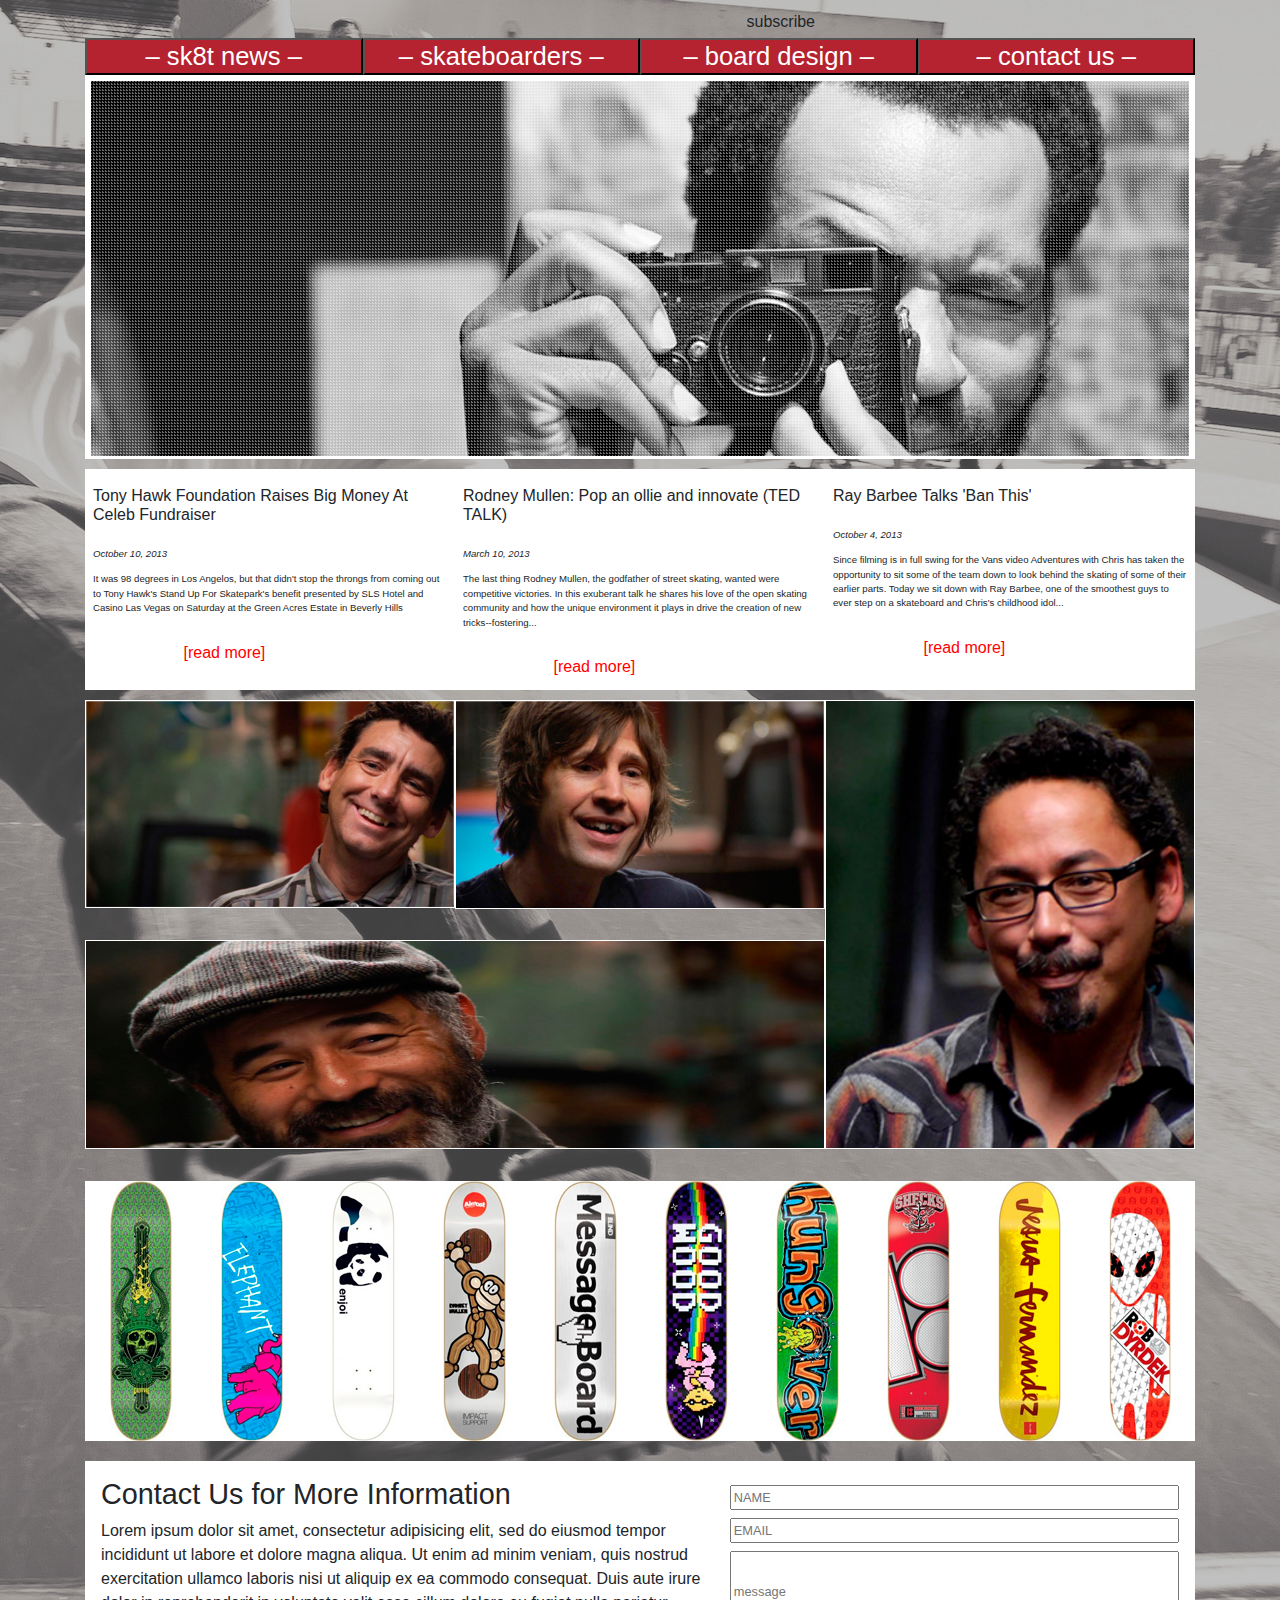
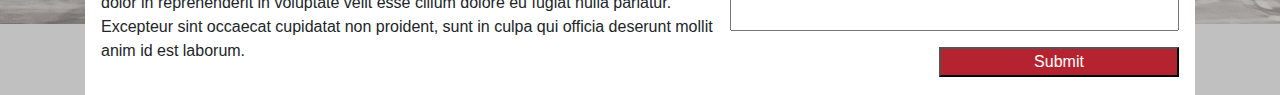
==== commit bfd56dc0: "I'm so happpy to have these skateboards lay out correctly" ====
--- a/index.html
+++ b/index.html
@@ -32,7 +32,7 @@
       <button class="nav col-lg-3"><a href="#"><span> &ndash; contact us &ndash; </span></a></button>
     </div>
     <div class="top-image row no-gutters">
-      <div class="top-image col"><img src="images/grid.png" alt=""></div>
+      <div class="top-image col"><img class="grid" src="images/grid.png" alt=""></div>
     </div>
 
     <div class="article-div">
@@ -83,26 +83,38 @@
     <!-- </div> -->
 
 
-    <div class="skateboards row no-gutters">
-      <div class="col">
+    <div class="skateboards row no-gutters justify-content-around">
+
         <div class="skateboard-img"><img src="./images/sk8-1.png" alt=""></div>
-        <div class="skateboard-img"><img src="./images/sk8-1.png" alt=""></div>
-        <div class="skateboard-img"><img src="./images/sk8-1.png" alt=""></div>
-        <div class="skateboard-img"><img src="./images/sk8-1.png" alt=""></div>
-        <div class="skateboard-img"><img src="./images/sk8-1.png" alt=""></div>
-        <div class="skateboard-img"><img src="./images/sk8-1.png" alt=""></div>
-        <div class="skateboard-img"><img src="./images/sk8-1.png" alt=""></div>
-        <div class="skateboard-img"><img src="./images/sk8-1.png" alt=""></div>
-        <div class="skateboard-img"><img src="./images/sk8-1.png" alt=""></div>
-        <div class="skateboard-img"><img src="./images/sk8-1.png" alt=""></div>
+        <div class="skateboard-img"><img src="./images/sk8-2.png" alt=""></div>
+        <div class="skateboard-img"><img src="./images/sk8-3.png" alt=""></div>
+        <div class="skateboard-img"><img src="./images/sk8-4.png" alt=""></div>
+        <div class="skateboard-img"><img src="./images/sk8-5.png" alt=""></div>
+        <div class="skateboard-img"><img src="./images/sk8-6.png" alt=""></div>
+        <div class="skateboard-img"><img src="./images/sk8-7.png" alt=""></div>
+        <div class="skateboard-img"><img src="./images/sk8-8.png" alt=""></div>
+        <div class="skateboard-img"><img src="./images/sk8-9.png" alt=""></div>
+        <div class="skateboard-img"><img src="./images/sk8-10.png" alt=""></div>
 
-      </div>
+
     </div>
 
 
-    <article class="contact col-6"></article>
+  <div class="contact">
+    <div class="row no-gutters">
+      <div class="text-contact col-7">
+      <h2>Contact Us for More Information</h2>
+      <p>Lorem ipsum dolor sit amet, consectetur adipisicing elit, sed do eiusmod tempor incididunt ut labore et dolore magna aliqua. Ut enim ad minim veniam, quis nostrud exercitation ullamco laboris nisi ut aliquip ex ea commodo consequat. Duis aute irure dolor in reprehenderit in voluptate velit esse cillum dolore eu fugiat nulla pariatur. Excepteur sint occaecat cupidatat non proident, sunt in culpa qui officia deserunt mollit anim id est laborum.</p>
+    </div>
+    <div class="form col-5">
+      <input type="text" placeholder="NAME"></input>
+      <input type="text" placeholder="EMAIL"></input>
+      <input class="msg" placeholder="message" type="text"></input>
+      <button class="submit">Submit</button>
+    </div>
     <!-- </div> -->
   </div>
+</div>
   </div>
 
   <script src="https://code.jquery.com/jquery-3.4.1.slim.min.js" integrity="sha384-J6qa4849blE2+poT4WnyKhv5vZF5SrPo0iEjwBvKU7imGFAV0wwj1yYfoRSJoZ+n" crossorigin="anonymous"></script>
--- a/styles.css
+++ b/styles.css
@@ -17,6 +17,7 @@
   background: linear-gradient(rgba(130, 130, 130, .5),
       rgba(130, 130, 130, .5)),
     url("images/bg.jpg") no-repeat;
+  /* background-position: center; */
 }
 
 h2 {
@@ -80,7 +81,7 @@
 span {
   font-size: 1.6rem;
   color: white;
-  background-color: red;
+  background-color: #B62330;
   line-height: 30px;
   margin-right: 5px;
   margin-left: 5px;
@@ -99,7 +100,7 @@
 }
 
 button {
-  background: red;
+  background: #B62330;
 
 
 }
@@ -117,6 +118,10 @@
   height: 24rem;
 }
 
+.grid {
+  opacity: .4;
+}
+
 .article-div {
   display: flex;
 
@@ -178,6 +183,8 @@
 
 .skater4 img {
   border: solid white 1px;
+  position: relative;
+  height: 16rem;
 }
 
 .skater4 {
@@ -190,18 +197,56 @@
 
 
 .skateboards {
-  background-color: white;
-
-  display: inline-block;
-  transform-origin: top left;
-  transform: rotate(90deg);
-  position: relative;
-  left: 100%;
+  background-color: #fff;
+  margin-top: 2rem;
+
 }
 
 .skateboard-img {
-  padding-top: 1.47rem;
-  padding-bottom: 1.47rem;
-  border: solid white 1px;
-
-}
+    height: 260px;
+    width: 62px;
+}
+
+.skateboard-img img {
+    transform-origin: left top;
+    transform: rotate(90deg) translateY(-100%);
+    width: 260px;
+}
+
+.contact {
+    background-color: #fff;
+    padding: 1rem 1rem;
+    position: relative;
+    margin-top: 20px;
+  }
+
+.text-contact h2 {
+  font-size: 1.8rem;
+}
+
+.text-contact p {
+  font-size: 1rem;
+}
+
+.form {
+  display: flex;
+  flex-direction: column;
+
+}
+
+.form input {
+  font-size: .8rem;
+  margin-top: .5rem;
+}
+
+.msg {
+  height: 5rem;
+
+}
+
+.submit {
+    color: white;
+    width: 15rem;
+    align-self: flex-end;
+    margin-top: 1rem;
+}
